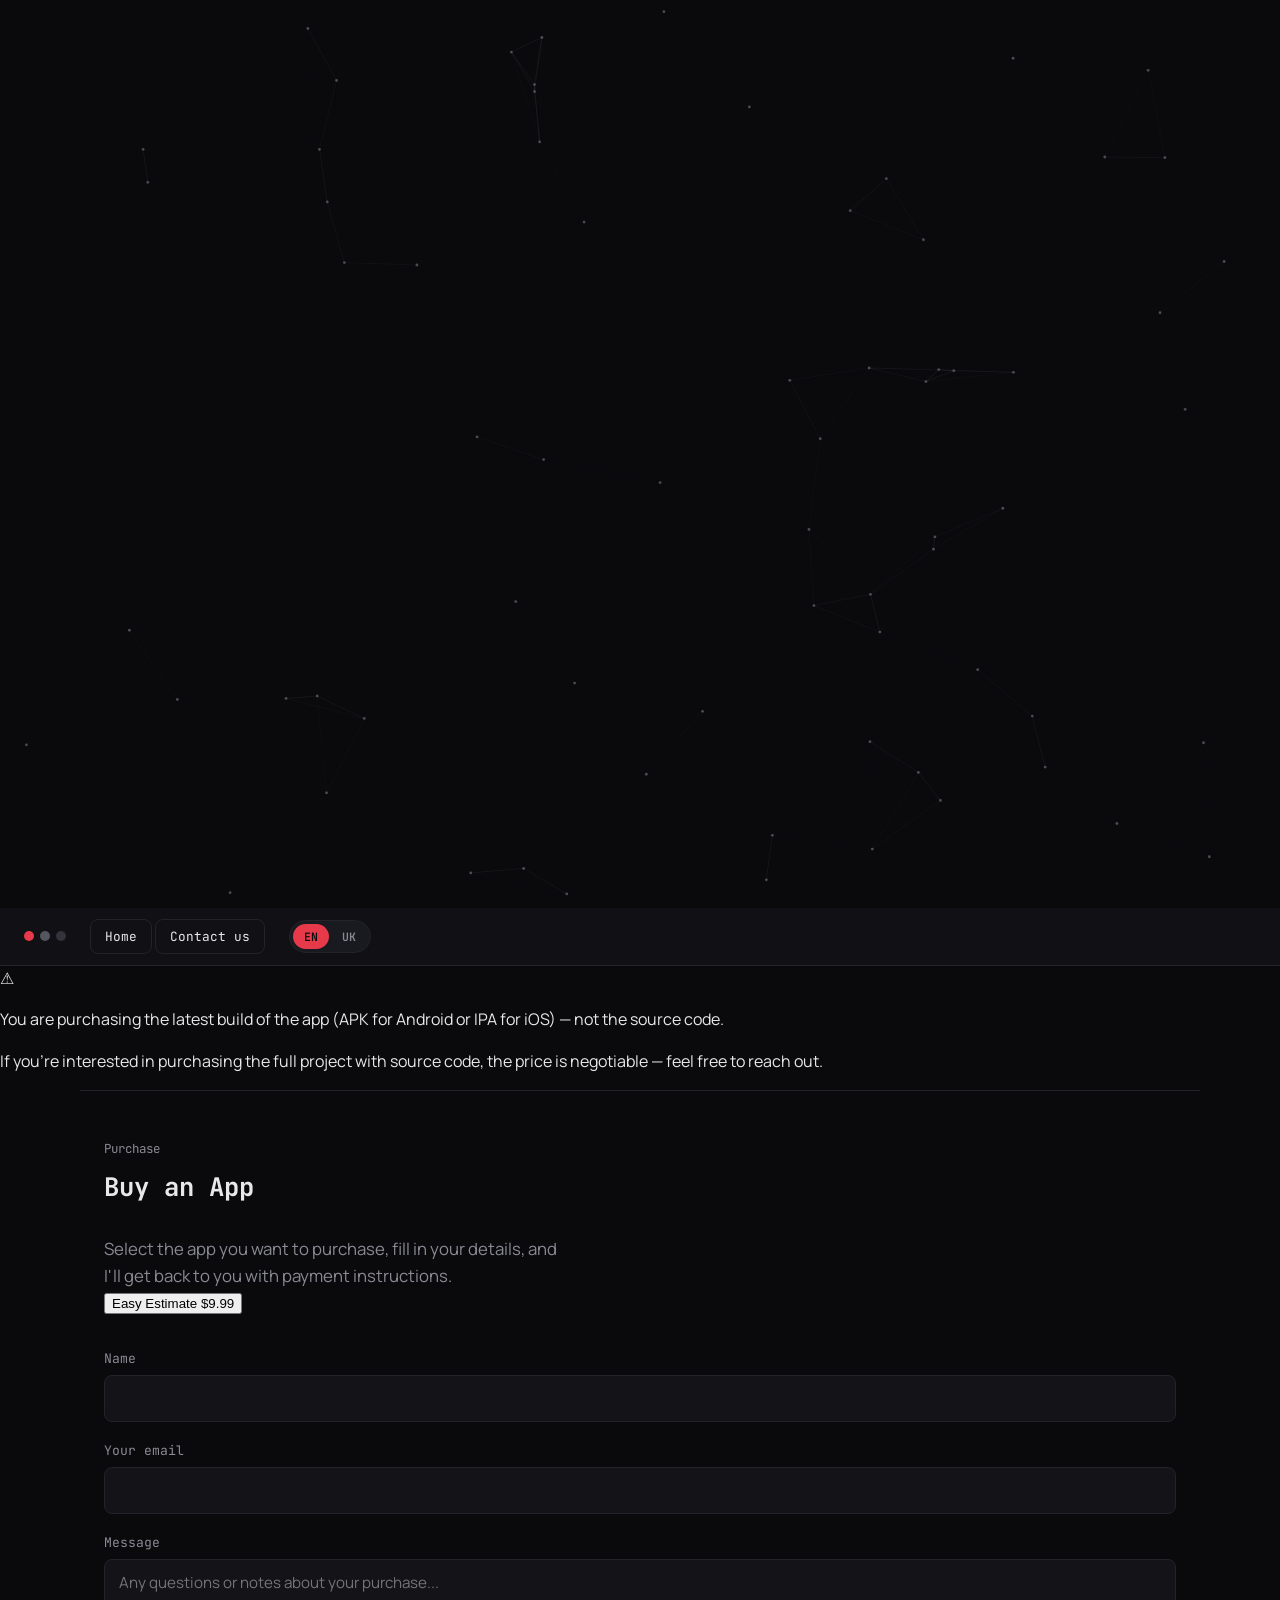
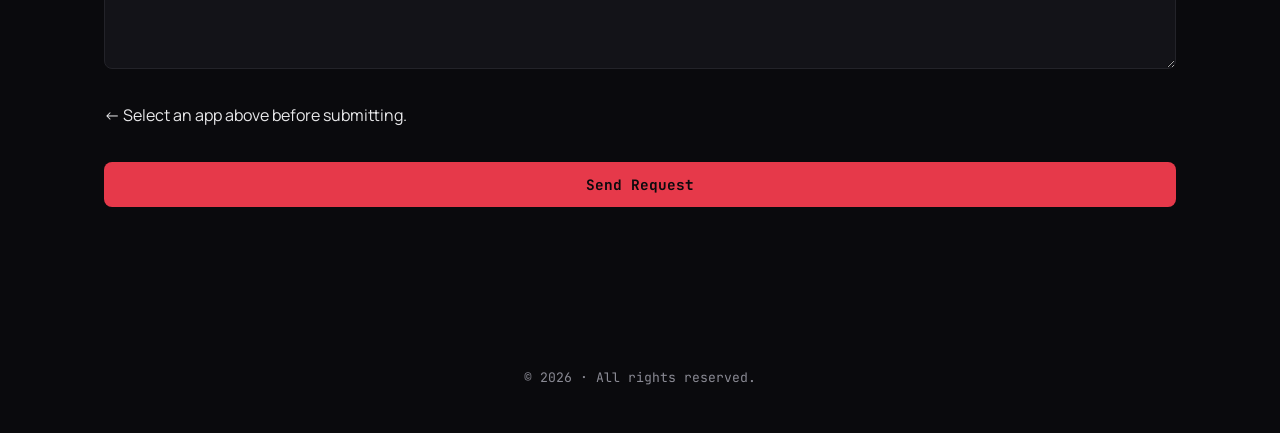
==== buy.html @ a7b887cc "1.02" ====
<!DOCTYPE html>
<html lang="en">
<head>
<meta charset="UTF-8">
<meta name="viewport" content="width=device-width, initial-scale=1.0">
<title>Buy App — Portfolio</title>
<meta name="description" content="Purchase an app — select the one you want and get in touch.">
<link rel="preconnect" href="https://fonts.googleapis.com">
<link rel="preconnect" href="https://fonts.gstatic.com" crossorigin>
<link href="https://fonts.googleapis.com/css2?family=JetBrains+Mono:wght@400;500;600;700&family=Manrope:wght@400;500;600;700;800&display=swap" rel="stylesheet">
<link rel="stylesheet" href="style.css">
</head>
<body>

<canvas id="bg-canvas" aria-hidden="true"></canvas>
<canvas id="trail-canvas" aria-hidden="true"></canvas>

<header class="topbar">
  <div class="topbar__dots" aria-hidden="true">
    <span></span><span></span><span></span>
  </div>
  <div class="topbar__cta">
    <a class="btn btn--ghost btn--small" href="./" data-i18n="nav_home">Home</a>
    <a class="btn btn--ghost btn--small" href="contact.html" data-i18n="cta_contact_us">Contact us</a>
  </div>
  <div class="lang-switch" role="group" aria-label="Language">
    <button type="button" data-lang="en">EN</button>
    <button type="button" data-lang="uk">UK</button>
  </div>
</header>

<main>
<div class="buy-notice">
  <span class="buy-notice__icon">⚠️</span>
  <div>
    <p data-i18n="buy_notice_build"></p>
    <p data-i18n="buy_notice_source"></p>
  </div>
</div>
<section class="section section--buy">

  <p class="section__eyebrow" data-i18n="buy_eyebrow">Purchase</p>
  <h2 class="section__title" data-i18n="buy_title">Buy an App</h2>
  <p class="hero__lead" data-i18n="buy_lead">Select the app you want to purchase, fill in your details, and I'll get back to you with payment instructions.</p>

  <!-- App picker -->
  <div class="app-picker" id="app-picker">
    <!-- cards rendered by buy.js -->
  </div>

  <!-- Purchase form -->
  <form
    id="buy-form"
    class="contact-form buy-form"
    action="https://formspree.io/f/xkolkekk"
    method="POST"
  >
    <!-- Hidden field — filled automatically when an app is selected -->
    <input type="hidden" id="selected-app" name="app" value="">

    <div class="field">
      <label for="buy-name" data-i18n="label_name">Name</label>
      <input type="text" id="buy-name" name="name" required autocomplete="name">
    </div>

    <div class="field">
      <label for="buy-email" data-i18n="label_email">Your email</label>
      <input type="email" id="buy-email" name="email" required autocomplete="email">
    </div>

    <div class="field">
      <label for="buy-message" data-i18n="label_message">Message <span class="field-optional" data-i18n="label_optional">(optional)</span></label>
      <textarea id="buy-message" name="message" rows="4" data-i18n-placeholder="buy_message_placeholder" placeholder="Any questions or notes about your purchase..."></textarea>
    </div>

    <p class="buy-form__note" id="buy-form-note" data-i18n="buy_select_note">← Select an app above before submitting.</p>

    <button type="submit" class="btn btn--primary" id="buy-submit-btn" data-i18n="buy_submit" disabled>Send Request</button>

    <p class="form-status" id="buy-form-status" role="status" aria-live="polite"></p>
  </form>

</section>
</main>

<footer class="footer">
  <p>© <span id="year"></span> · <span data-i18n="footer_text">All rights reserved.</span></p>
</footer>

<script src="projects-data.js"></script>
<script src="script.js"></script>
<script src="buy.js"></script>
</body>
</html>
---- style.css ----
/* ==========================================================
   DESIGN TOKENS
   ========================================================== */
:root {
  --bg: #0a0a0d;
  --bg-elevated: #131318;
  --bg-elevated-2: #191920;
  --border: #232329;
  --text: #e8e8ea;
  --text-muted: #8a8a94;

  --accent: #e6394a;       /* червоний — акцент */
  --accent-dim: #7a1f2a;   /* приглушений червоний для градієнтів */
  --accent-soft: rgba(230, 57, 74, 0.12);

  --font-mono: 'JetBrains Mono', ui-monospace, Menlo, Consolas, monospace;
  --font-body: 'Manrope', system-ui, -apple-system, sans-serif;

  --radius: 8px;
  --max-width: 1120px;
}

* { box-sizing: border-box; }

html { scroll-behavior: smooth; }

@media (prefers-reduced-motion: reduce) {
  html { scroll-behavior: auto; }
  * { animation-duration: 0.01ms !important; animation-iteration-count: 1 !important; transition-duration: 0.01ms !important; }
}

body {
  margin: 0;
  background: var(--bg);
  color: var(--text);
  font-family: var(--font-body);
  line-height: 1.6;
  -webkit-font-smoothing: antialiased;
  position: relative;
}

a {
  color: var(--accent);
  text-decoration: none;
}
a:hover { text-decoration: underline; }

:focus-visible {
  outline: 2px solid var(--accent);
  outline-offset: 2px;
}

/* ==========================================================
   BACKGROUND CANVAS
   ========================================================== */
#bg-canvas {
  position: fixed;
  inset: 0;
  width: 100%;
  height: 100%;
  z-index: 0;
  pointer-events: none;
}

header, main, footer { position: relative; z-index: 1; }

/* ==========================================================
   TOPBAR / TABS
   ========================================================== */
.topbar {
  position: sticky;
  top: 0;
  z-index: 50;
  display: flex;
  align-items: center;
  gap: 24px;
  padding: 12px 24px;
  background: rgba(19, 19, 24, 0.75);
  border-bottom: 1px solid var(--border);
  backdrop-filter: blur(8px);
}

.topbar__dots {
  display: flex;
  gap: 6px;
  flex-shrink: 0;
}
.topbar__dots span {
  width: 10px;
  height: 10px;
  border-radius: 50%;
  background: var(--border);
}
.topbar__dots span:nth-child(1) { background: var(--accent); }
.topbar__dots span:nth-child(2) { background: #55555f; }
.topbar__dots span:nth-child(3) { background: #33333b; }

.tabs {
  display: flex;
  gap: 4px;
  flex: 1;
  overflow-x: auto;
}

.tab {
  font-family: var(--font-mono);
  font-size: 0.82rem;
  color: var(--text-muted);
  padding: 6px 12px;
  border-radius: var(--radius) var(--radius) 0 0;
  white-space: nowrap;
}
.tab:hover { color: var(--text); text-decoration: none; background: var(--bg-elevated-2); }
.tab--active {
  color: var(--accent);
  background: var(--bg);
  border: 1px solid var(--border);
  border-bottom: 1px solid var(--bg);
}

.menu-toggle { display: none; }

.lang-switch {
  display: flex;
  align-items: center;
  gap: 2px;
  flex-shrink: 0;
  background: var(--bg-elevated-2);
  border: 1px solid var(--border);
  border-radius: 999px;
  padding: 3px;
}
.lang-switch button {
  font-family: var(--font-mono);
  font-size: 0.72rem;
  font-weight: 600;
  color: var(--text-muted);
  background: transparent;
  border: none;
  border-radius: 999px;
  padding: 5px 11px;
  cursor: pointer;
  transition: background 0.15s ease, color 0.15s ease;
}
.lang-switch button:hover { color: var(--text); }
.lang-switch button.is-active {
  color: #0a0a0d;
  background: var(--accent);
}

@media (max-width: 640px) {
  .tabs { display: none; }
  .tabs--open {
    display: flex;
    flex-direction: column;
    position: absolute;
    top: 100%;
    left: 0;
    right: 0;
    background: var(--bg-elevated);
    border-bottom: 1px solid var(--border);
    padding: 8px;
  }
  .menu-toggle {
    display: flex;
    flex-direction: column;
    justify-content: center;
    gap: 4px;
    width: 28px;
    height: 28px;
    background: none;
    border: none;
    cursor: pointer;
    margin-left: auto;
  }
  .menu-toggle span {
    display: block;
    height: 2px;
    background: var(--text);
  }
}

/* ==========================================================
   HERO — EDITOR PANE
   ========================================================== */
.hero {
  max-width: var(--max-width);
  margin: 0 auto;
  padding: 64px 24px 48px;
}

.editor-pane {
  font-family: var(--font-mono);
  font-size: 1.02rem;
}

.editor-pane__code {
  counter-reset: line;
  overflow-x: auto;
}

.code-line {
  counter-increment: line;
  position: relative;
  margin: 0;
  padding-left: 2.4em;
  line-height: 2.1;
  white-space: pre;
}

.code-line::before {
  content: counter(line);
  position: absolute;
  left: 0;
  width: 1.8em;
  text-align: right;
  color: #2c2c33;
  font-size: 0.9rem;
  user-select: none;
}

.code-line--indent { padding-left: 3.6em; }
.code-line--indent::before { content: ''; }

.tok-comment { color: var(--text-muted); font-style: italic; }
.tok-kw { color: var(--accent); }
.tok-var { color: var(--text); }
.tok-fn { color: var(--accent); opacity: 0.85; }
.tok-op { color: var(--text-muted); }
.tok-brace { color: var(--text-muted); }
.tok-str { color: #d8d8dc; }

.cursor {
  display: inline-block;
  width: 8px;
  height: 1.1em;
  background: var(--accent);
  margin-left: 4px;
  vertical-align: text-bottom;
  animation: blink 1s step-end infinite;
}
@keyframes blink { 50% { opacity: 0; } }

.hero__lead {
  margin: 28px 0 0;
  color: var(--text-muted);
  font-size: 1.05rem;
  max-width: 46ch;
}

.hero__cta {
  display: flex;
  gap: 14px;
  margin-top: 32px;
  flex-wrap: wrap;
}

.btn {
  font-family: var(--font-mono);
  font-size: 0.9rem;
  padding: 12px 20px;
  border-radius: var(--radius);
  border: 1px solid transparent;
  cursor: pointer;
}
.btn:hover { text-decoration: none; }
.btn--primary {
  background: var(--accent);
  color: #0a0a0d;
  font-weight: 700;
}
.btn--primary:hover { background: #ff5566; }
.btn--ghost {
  border-color: var(--border);
  color: var(--text);
  background: transparent;
}
.btn--ghost:hover { border-color: var(--accent); color: var(--accent); }

.btn--small {
  padding: 8px 14px;
  font-size: 0.8rem;
}

/* ==========================================================
   SECTIONS (shared)
   ========================================================== */
.section {
  max-width: var(--max-width);
  margin: 0 auto;
  padding: 48px 24px 80px;
  border-top: 1px solid var(--border);
}

.section__eyebrow {
  font-family: var(--font-mono);
  font-size: 0.78rem;
  color: var(--text-muted);
  margin: 0 0 8px;
}

.section__title {
  font-family: var(--font-mono);
  font-size: 1.6rem;
  margin: 0 0 28px;
}

/* FILTERS */
.filters {
  display: flex;
  gap: 8px;
  flex-wrap: wrap;
  margin-bottom: 28px;
}

.filter-btn {
  font-family: var(--font-mono);
  font-size: 0.82rem;
  color: var(--text-muted);
  background: var(--bg-elevated);
  border: 1px solid var(--border);
  border-radius: 999px;
  padding: 8px 16px;
  cursor: pointer;
  transition: border-color 0.15s ease, color 0.15s ease;
}
.filter-btn:hover { color: var(--text); border-color: var(--text-muted); }
.filter-btn.is-active {
  color: var(--accent);
  border-color: var(--accent);
  background: var(--accent-soft);
}

/* PROJECTS */
.project-grid {
  display: grid;
  grid-template-columns: repeat(auto-fit, minmax(360px, 1fr));
  gap: 28px;
}

.project-grid__empty {
  color: var(--text-muted);
  font-family: var(--font-mono);
  font-size: 0.9rem;
  margin-top: 12px;
}

.project-card {
  background: var(--bg-elevated);
  border: 1px solid var(--border);
  border-radius: var(--radius);
  overflow: hidden;
  display: flex;
  flex-direction: column;
  transition: border-color 0.2s ease, transform 0.2s ease;
}
.project-card:hover {
  border-color: var(--accent);
  transform: translateY(-2px);
}

/* Card wrapper — always reserves space for tab strip (36px)
   so cards with and without tabs align on the same baseline */
.card-wrapper {
  display: flex;
  flex-direction: column;
  padding-top: 36px;
  position: relative;
}

/* Folder-tab bar — absolutely positioned in the reserved space */
.media-tabs {
  position: absolute;
  top: 0;
  left: 12px;
  display: flex;
  gap: 0;
}

.media-tab {
  font-family: var(--font-mono);
  font-size: 0.75rem;
  font-weight: 600;
  color: var(--text-muted);
  background: var(--bg-elevated-2);
  border: 1px solid var(--border);
  border-bottom: none;
  border-radius: 7px 7px 0 0;
  padding: 7px 16px;
  cursor: pointer;
  margin-right: 4px;
  transition: color 0.15s, background 0.15s;
  height: 36px;
  box-sizing: border-box;
}
.media-tab:hover { color: var(--text); background: var(--bg-elevated); }
.media-tab--active {
  color: var(--accent);
  background: var(--bg-elevated);
  border-color: var(--border);
  border-bottom-color: var(--bg-elevated);
}

/* Card connected to tabs — remove top-left radius */
.card-wrapper .project-card {
  border-top-left-radius: 0;
}

/* Media panels */
.media-panel { display: none; }
.media-panel--active { display: block; }

/* Infinite carousel — scroll-based, JS handles wraparound */
.carousel--infinite { scroll-snap-type: x mandatory; }

/* Media area (carousel or placeholder) shared sizing */
.project-card__media {
  width: 100%;
  aspect-ratio: 16 / 9;   /* default: landscape */
  background: var(--bg-elevated-2);
  position: relative;
  overflow: hidden;
}

/* Portrait mode — aspect ratio matches 582x1280 mobile screenshots (~9/20) */
.project-card__media--portrait {
  aspect-ratio: 582 / 1280;
}

/* Portrait cards: narrower max-width so they don't stretch too wide */

.project-card__media--placeholder {
  display: flex;
  align-items: center;
  justify-content: center;
  font-family: var(--font-mono);
  font-size: 0.9rem;
  text-transform: lowercase;
  color: var(--text-muted);
  background: linear-gradient(135deg, var(--bg-elevated-2), var(--accent-dim) 180%);
}

/* Carousel */
.carousel-wrap { overflow: hidden; }

.carousel {
  display: flex;
  width: 100%;
  height: 100%;
  overflow-x: auto;
  scroll-snap-type: x mandatory;
  scrollbar-width: none;
  -ms-overflow-style: none;
}
.carousel::-webkit-scrollbar { display: none; }

.carousel__slide {
  flex: 0 0 100%;
  width: 100%;
  height: 100%;
  scroll-snap-align: start;
}
.carousel__slide img,
.carousel__slide iframe,
.project-card__media iframe {
  width: 100%;
  height: 100%;
  display: block;
  border: 0;
  object-fit: cover;
}

/* Portrait images — contain instead of crop so full image is visible */
.project-card__media--portrait .carousel__slide img {
  object-fit: contain;
  background: var(--bg-elevated-2);
}

.carousel__arrow {
  position: absolute;
  top: 50%;
  transform: translateY(-50%);
  width: 34px;
  height: 34px;
  border-radius: 50%;
  border: none;
  background: rgba(10, 10, 13, 0.65);
  color: var(--text);
  font-size: 1.3rem;
  line-height: 1;
  cursor: pointer;
  display: flex;
  align-items: center;
  justify-content: center;
  opacity: 0;
  transition: opacity 0.15s ease, background 0.15s ease;
}
.carousel-wrap:hover .carousel__arrow,
.carousel__arrow:focus-visible {
  opacity: 1;
}
.carousel__arrow:hover { background: var(--accent); color: #0a0a0d; }
.carousel__arrow--prev { left: 10px; }
.carousel__arrow--next { right: 10px; }

.carousel__dots {
  position: absolute;
  bottom: 10px;
  left: 0;
  right: 0;
  display: flex;
  justify-content: center;
  gap: 6px;
}
.carousel__dot {
  width: 7px;
  height: 7px;
  border-radius: 50%;
  border: none;
  padding: 0;
  background: rgba(232, 232, 234, 0.4);
  cursor: pointer;
}
.carousel__dot.is-active { background: var(--accent); }

/* touch devices always show arrows since there's no hover */
@media (hover: none) {
  .carousel__arrow { opacity: 1; }
}

.project-card__body {
  padding: 24px;
  display: flex;
  flex-direction: column;
  gap: 12px;
  flex-grow: 1;
}

.project-card__category {
  font-family: var(--font-mono);
  font-size: 0.76rem;
  color: var(--accent);
  text-transform: lowercase;
}

.project-card h3 {
  margin: 0;
  font-size: 1.25rem;
}

.project-card p {
  margin: 0;
  color: var(--text-muted);
  font-size: 0.95rem;
  flex-grow: 1;
}

.tags {
  display: flex;
  flex-wrap: wrap;
  gap: 6px;
}
.tag {
  font-family: var(--font-mono);
  font-size: 0.72rem;
  color: var(--text-muted);
  background: var(--bg-elevated-2);
  border: 1px solid var(--border);
  padding: 3px 8px;
  border-radius: 4px;
}

.project-card__links {
  display: flex;
  gap: 12px;
  margin-top: 8px;
}

@media (max-width: 480px) {
  .project-grid { grid-template-columns: 1fr; gap: 20px; }
  .project-card__body { padding: 18px; }
}


/* ============================================================
   PORTRAIT CARD — horizontal layout (image left, info right)
   Spans full grid width (2 columns equivalent)
   ============================================================ */
.card-wrapper--portrait {
  grid-column: 1 / -1;
  padding-top: 0;         /* tabs live inside the card for portrait, not above it */
}

.card-wrapper--portrait .project-card {
  flex-direction: row;
  border-top-left-radius: var(--radius); /* reset — tabs sit differently */
  max-height: 730px;
}



/* Image side — contains tabs (absolute) + panels */
.card-wrapper--portrait .media-body {
  flex: 0 0 auto;
  width: 40%;
  min-width: 200px;
  max-width: 340px;
  position: relative;
  display: flex;
  flex-direction: column;
}

/* Portrait tabs sit inside media-body, above the image panels */
.card-wrapper--portrait .media-tabs {
  position: relative;
  top: auto;
  left: auto;
  padding: 8px 10px 0;
  border-bottom: 1px solid var(--border);
  flex-shrink: 0;
  display: flex;
  width: 100%;
}

/* Panel fills remaining height */
.card-wrapper--portrait .media-panel--active {
  flex: 1;
  display: flex;
  flex-direction: column;
}
.card-wrapper--portrait .media-panel--active .carousel-wrap,
.card-wrapper--portrait .media-panel--active .project-card__media {
  flex: 1;
}

/* The media container fills the full height of the row */
.card-wrapper--portrait .project-card__media {
  height: 100%;
  aspect-ratio: unset !important; /* height drives size, not ratio */
}

/* Info side */
.card-wrapper--portrait .project-card__body {
  flex: 1;
  overflow-y: auto;
  padding: 28px 28px;
}

/* On narrow screens — fall back to vertical layout */
@media (max-width: 600px) {
  .card-wrapper--portrait {
    grid-column: auto;
  }
  .card-wrapper--portrait .project-card {
    flex-direction: column;
    max-height: none;
  }
  .card-wrapper--portrait .media-body {
    width: 100%;
    max-width: none;
  }
  .card-wrapper--portrait .project-card__media {
    aspect-ratio: 582 / 1280 !important;
    height: auto;
    max-height: 480px;
  }
}

/* ==========================================================
   CONTACT FORM
   ========================================================== */
.section--contact { max-width: 640px; }

.contact-form {
  display: flex;
  flex-direction: column;
  gap: 18px;
  margin-top: 32px;
}

.field {
  display: flex;
  flex-direction: column;
  gap: 6px;
}

.field label {
  font-family: var(--font-mono);
  font-size: 0.82rem;
  color: var(--text-muted);
}

.field input,
.field textarea {
  background: var(--bg-elevated);
  border: 1px solid var(--border);
  border-radius: var(--radius);
  color: var(--text);
  font-family: var(--font-body);
  font-size: 0.95rem;
  padding: 12px 14px;
  resize: vertical;
}

.field input:focus,
.field textarea:focus {
  outline: none;
  border-color: var(--accent);
}

.field-hint {
  margin: 0;
  font-size: 0.8rem;
  color: var(--text-muted);
  min-height: 1.1em;
}
.field-hint.is-error { color: var(--accent); }

.form-status {
  font-family: var(--font-mono);
  font-size: 0.85rem;
  min-height: 1.2em;
  margin: 0;
}
.form-status.is-success { color: #7fd88f; }
.form-status.is-error { color: var(--accent); }

/* FOOTER */
.footer {
  text-align: center;
  padding: 32px 24px;
  color: var(--text-muted);
  font-size: 0.82rem;
  font-family: var(--font-mono);
}

.feature-list {
    padding-left: 32px;
}

.feature-list li {
    margin-bottom: 1px;
}

.feature-list strong {
    color: #e6394a;
    display: block;
    margin-top: 12px;
    margin-bottom: -30px;
}
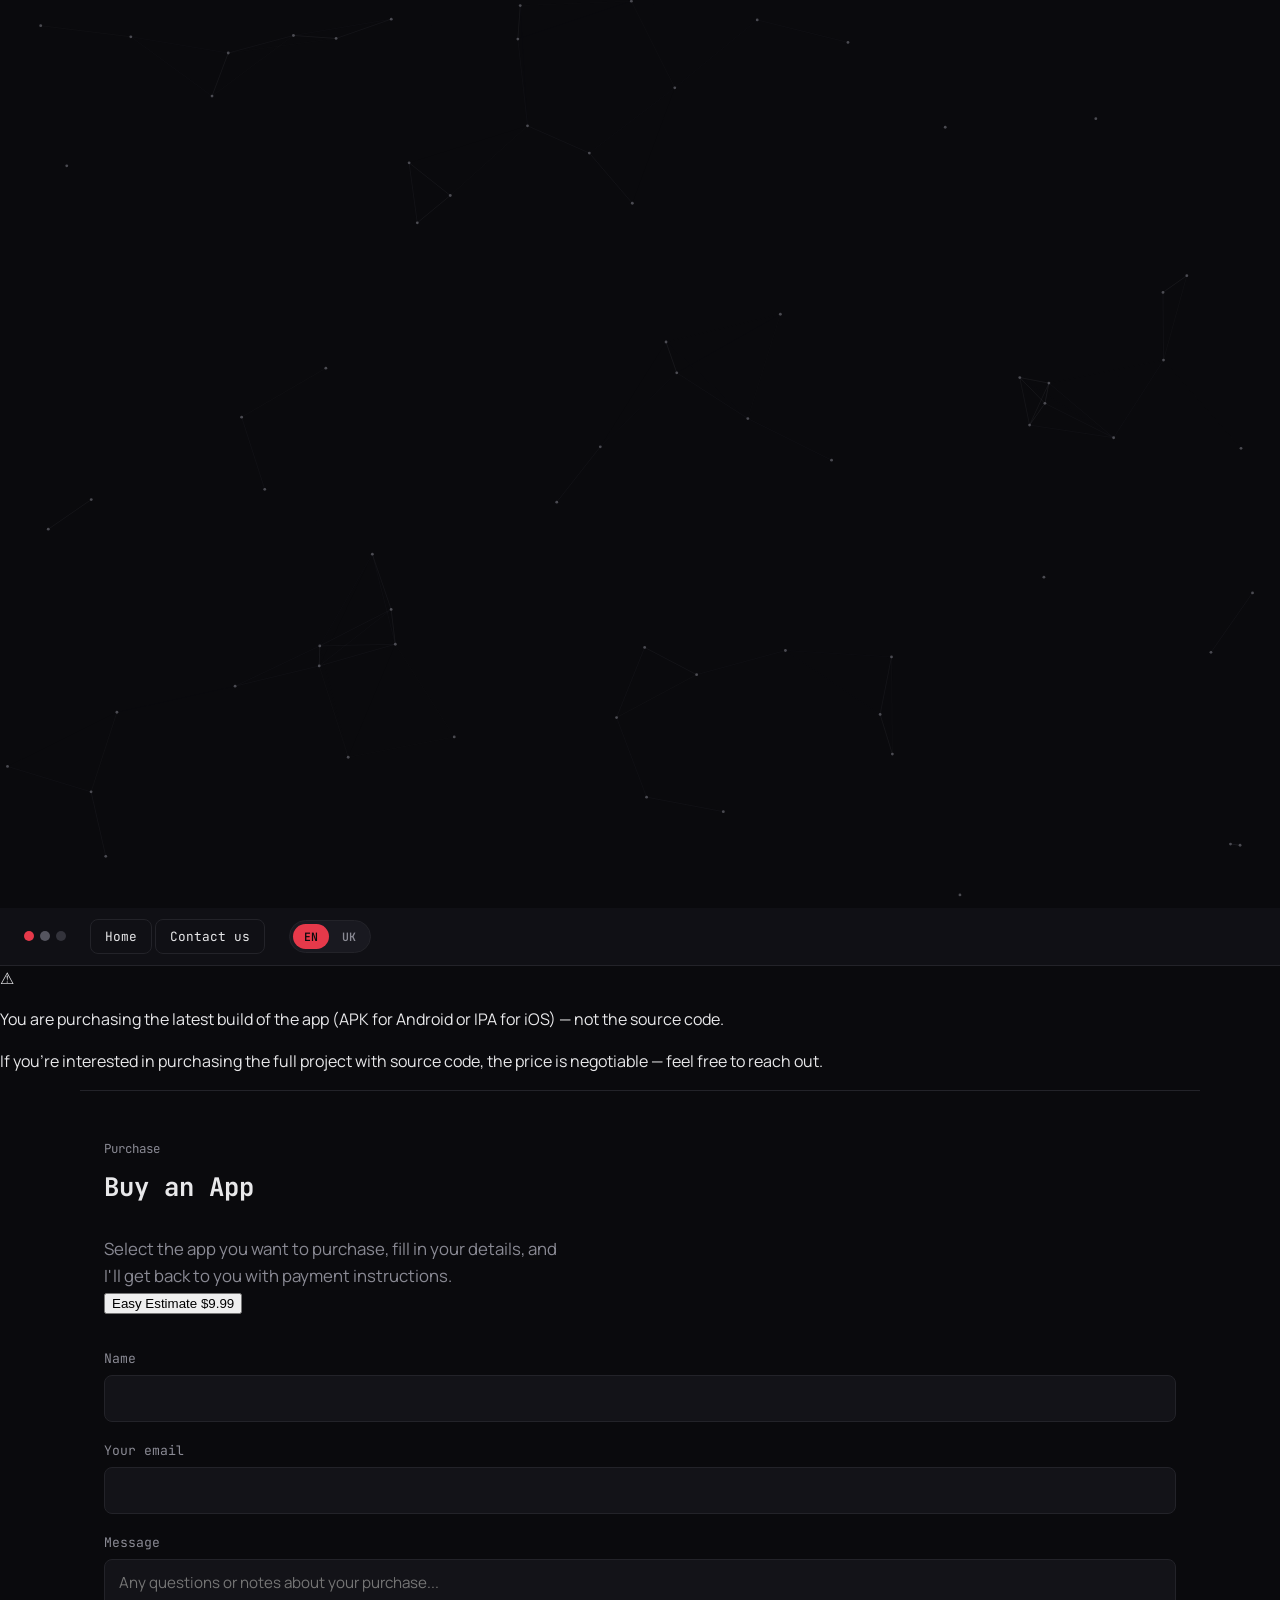
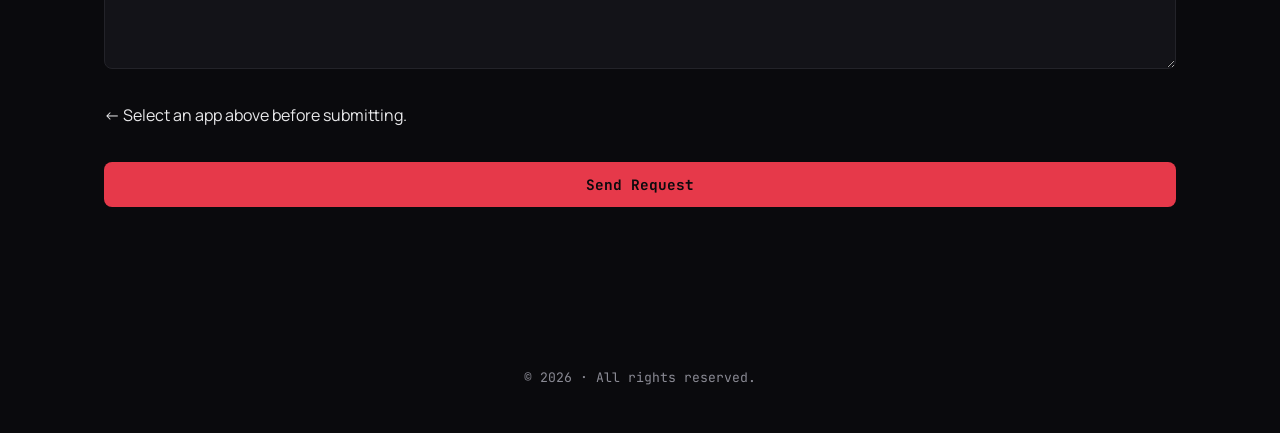
==== commit ccd15414: "1.03" ====
--- a/buy.html
+++ b/buy.html
@@ -20,7 +20,7 @@
     <span></span><span></span><span></span>
   </div>
   <div class="topbar__cta">
-    <a class="btn btn--ghost btn--small" href="./" data-i18n="nav_home">Home</a>
+    <a class="btn btn--ghost btn--small" href="index.html" data-i18n="nav_home">Home</a>
     <a class="btn btn--ghost btn--small" href="contact.html" data-i18n="cta_contact_us">Contact us</a>
   </div>
   <div class="lang-switch" role="group" aria-label="Language">
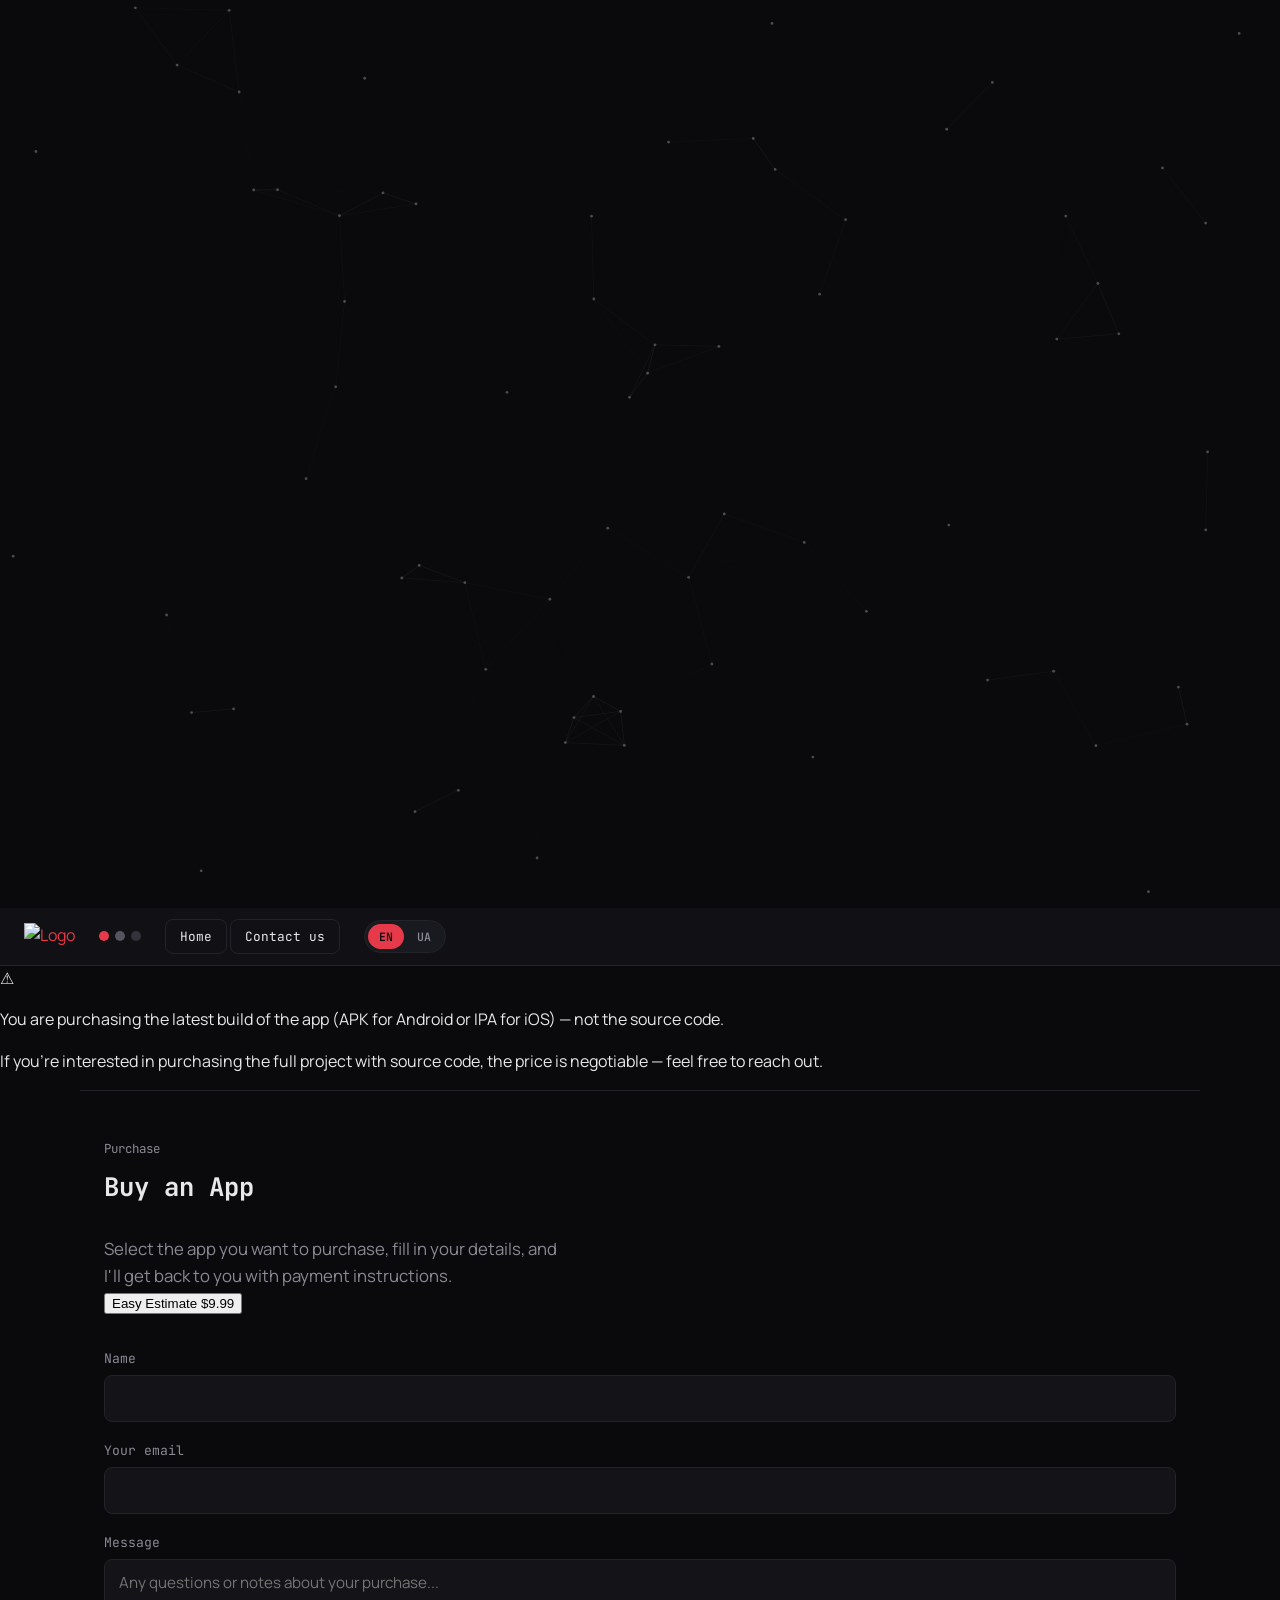
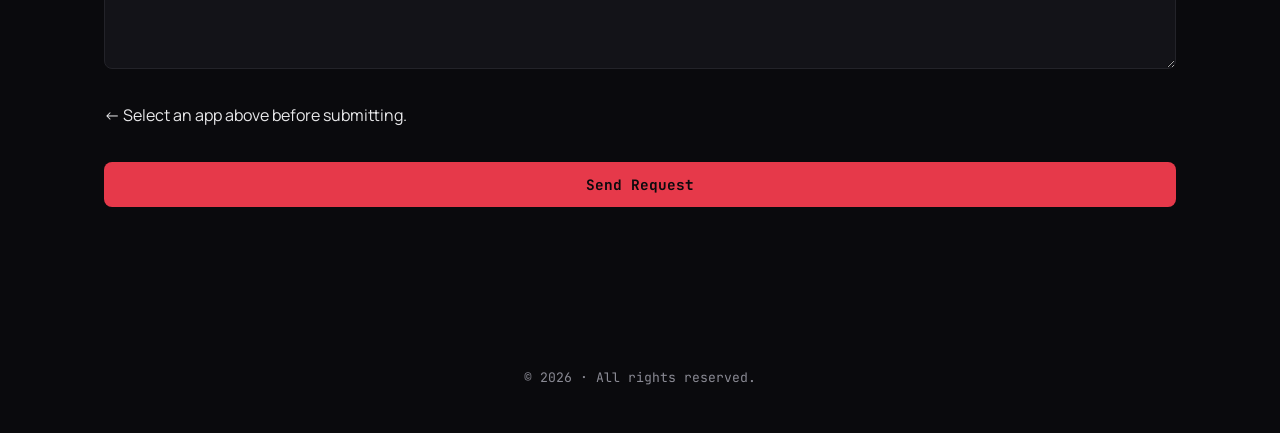
==== commit 5052cbb0: "lang fix 1.12" ====
--- a/buy.html
+++ b/buy.html
@@ -5,6 +5,8 @@
 <meta name="viewport" content="width=device-width, initial-scale=1.0">
 <title>Buy App — Portfolio</title>
 <meta name="description" content="Purchase an app — select the one you want and get in touch.">
+<link rel="icon" href="images/logo.png" type="image/png">
+<link rel="apple-touch-icon" href="images/logo.png">
 <link rel="preconnect" href="https://fonts.googleapis.com">
 <link rel="preconnect" href="https://fonts.gstatic.com" crossorigin>
 <link href="https://fonts.googleapis.com/css2?family=JetBrains+Mono:wght@400;500;600;700&family=Manrope:wght@400;500;600;700;800&display=swap" rel="stylesheet">
@@ -16,6 +18,9 @@
 <canvas id="trail-canvas" aria-hidden="true"></canvas>
 
 <header class="topbar">
+  <a href="./" class="topbar__logo" aria-label="Home">
+    <img src="images/logo.png" alt="Logo">
+  </a>
   <div class="topbar__dots" aria-hidden="true">
     <span></span><span></span><span></span>
   </div>
@@ -25,7 +30,7 @@
   </div>
   <div class="lang-switch" role="group" aria-label="Language">
     <button type="button" data-lang="en">EN</button>
-    <button type="button" data-lang="uk">UK</button>
+    <button type="button" data-lang="ua">UA</button>
   </div>
 </header>
 
